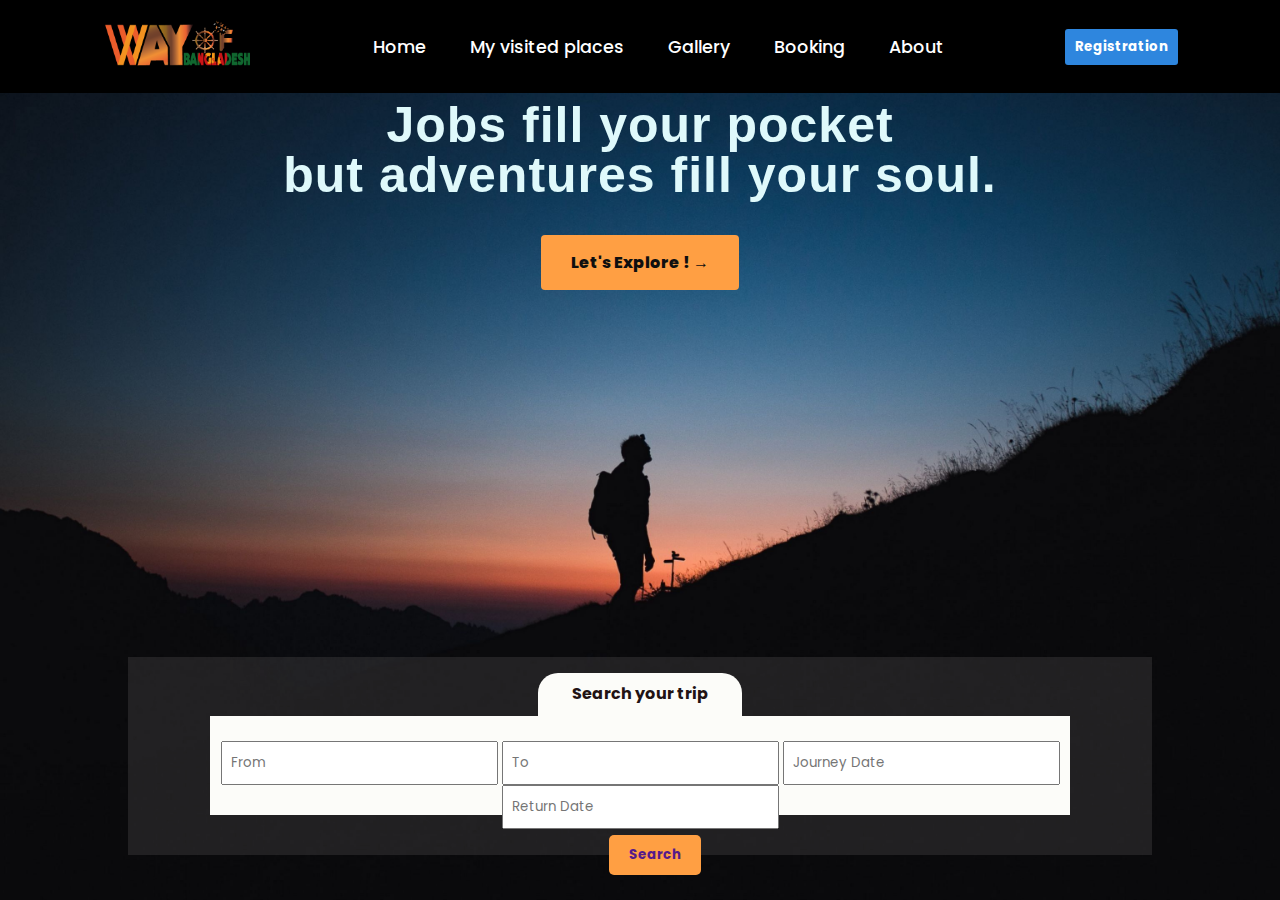
==== Way Of Bangladesh/index.html @ bf44c083 "Add files via upload" ====
<!DOCTYPE html>
<html lang="en">
<head>
  <meta charset="UTF-8">
  <meta http-equiv="X-UA-Compatible" content="IE=edge">
  <meta name="viewport" content="width=device-width, initial-scale=1.0">
  <title>Way of Bangladesh</title>
  <link rel="shortcut icon" href="./images/way-of-bangladesh2.png" type="image/png">
  <link rel="stylesheet" href="css/style.css">
  <link rel="stylesheet"
  href="https://unpkg.com/boxicons@latest/css/boxicons.min.css">

  <link rel="preconnect" href="https://fonts.googleapis.com">
  <link rel="preconnect" href="https://fonts.gstatic.com" crossorigin>
  <link href="https://fonts.googleapis.com/css2?family=Paytone+One&family=Poppins:wght@200;400;500;600;700;800;900&family=Roboto+Condensed:wght@400;700&display=swap" rel="stylesheet">
  
</head>
<body>
  <!--Header-->
  <header >
    <a href="./index.html"><img class="logo-img" src="./images/way-of-bangladesh2.png" alt=""></a>
    <div class="bx bx-menu" id="menu-icon"></div>
    <ul class="navbar">
      <li><a href="#">Home</a></li>
      <li><a href="./my_visited_places.html">My visited places</a></li>
      <li><a href="./gallery.html">Gallery</a></li>
      
      <li><a href="./booking.html">Booking</a></li>
      <li><a href="./about.html">About</a></li>
      
    </ul>
    <button class="registration"><a href="./registration.html">Registration</a></button>
  </header>

  <!--Home section-->
  <div class="home-container">
    
    <section class="home" id="home">
      <div class="home-text">
        <h1>Jobs fill your pocket <br>but adventures fill your soul.</h1>
        <!-- <p>Jamie Lyn Beatty Thi</b></p> -->
        <div class="home-btn-container"><a href="#" class="home-btn">Let's Explore ! &#8594;</a></div>
      </div>
      
    </section>

      <div class="search-transparent-background-container">
        <div class="search-trip-heading">
          <p>Search your trip</p>
        </div>
        <div class="search-white-background-container">
          <input type="text" class="trip" placeholder="From">
          <input type="text" class="trip" placeholder="To">
          <input type="text" class="trip" placeholder="Journey Date">
          <input type="text" class="trip" placeholder="Return Date">
        </div>
        <div class="search-button-container">
          <button class="search-button"><a href="">Search</a></button>
        </div>
      </div>
    </div>
    



  <!--link to js-->
  <script type="text/javascript" src="js/script.js"></script>
</body>
</html>
---- Way Of Bangladesh/css/style.css ----
*{
  padding: 0;
  margin: 0;
  box-sizing: border-box;
  font-family: 'Poppins', sans-serif;
  text-decoration: none;
  list-style: none;
  scroll-behavior: smooth;
}
:root{
  --bg-color: #fff;
  --text-color: #221314;
  --second-color: #5a7184;
  --main-color: #6e54fa;
  --big-font: 6rem;
  --h2-font: 3rem;
  --p-font: 1.1rem;
}
body{
  background: var(--bg-color);
  color: var(--text-color);
}
header{
  position: fixed;
  top: 0;
  right: 0;
  width: 100%;
  z-index: 1000;
  display: flex;
  align-items: center;
  justify-content: space-between;
  background: transparent;
  padding: 18px 8%;
  transition: ease .40s;
  background-color: black;
}


.logo-img{
  width: 150px;
}

.navbar{
  display: flex;

}
.navbar a{
  color: var(--bg-color);
  font-size: var(--p-font);
  font-weight: 500;
  padding: 10px 22px;
  border-radius: 4px;
  transition: ease .40s;
}
.navbar a:hover{
  background: var(--bg-color);
  color: var(--text-color);
  box-shadow: 5px 10px 30px rgb(85 85 85 / 20%) ;
  border-radius: 4px;
}
#menu-icon{
  color: var(--bg-color);
  font-size: 35px;
  z-index: 10001;
  cursor: pointer;
  display: none;
}
section{
  padding: 80px 8%;

}


.home{
  position: relative;
  width: 100%;
  height: 100vh;
  background: url(../images/227186-download-wallpaper-3840x2160-silhouette-lonely-mountain-night.jpg);
  background-size: cover;
  background-position: center;
  display: grid;
  grid-template-columns: repeat(1, 1fr);
  
}
.home-text h1{
  font-size: 50px;
  line-height: 1.0;
  color: #dff9fb;
  font-family: 'Anton', sans-serif;
  letter-spacing: 1px;
  margin-bottom: 35px;
  margin-top: 20px;
  font-weight: 800;
  text-align:center;
  

}
/* .home-text p{
  color: #1a1818bf;
  font-size: 18px;
  font-weight: 400;
  line-height: 30px;
  margin-bottom: 10px;
  text-align:center;
} */
.home-btn{
   display: inline-block;
   font-size: 16px;
   padding: 15px 30px;
   background: #ff9f43;
   color:rgb(15, 15, 15);
   border-radius: 4px;
   transition: ease .40s;
   font-weight: 800;
   

}
.home-btn-container{
  text-align: center;
}
.home-btn:hover{
  background:white;
  color: black;
  transform: scale(1.0);
}
.registration{
  padding: 8px 10px;
  background-color: #2e86de;
  
  font-weight: bold;
  border: none;
  border-radius: 3px;

}
.registration a{
  color: white;
}
.registration:active{
  background-color: #6e54fa;
}
.home-container{
  position: relative;
}
.search-transparent-background-container{
  position: absolute;
  background-color: rgba(88, 87, 87, 0.3);

  top: 73%;
  left: 10%;
  right: 10%;
  bottom: 5%;
}
.search-white-background-container{
  position: absolute;
  top: 30%;
  left: 8%;
  right: 8%;
  bottom: 20%;
  padding-top: 25px;
  background-color: rgb(252, 252, 249);
  text-align: center;
  
}
.search-trip-heading{
  position: absolute;
  top: 8%;
  left: 40%;
  right: 40%;
  bottom: 70%;
  background-color: rgb(252, 252, 249);
  text-align: center;
  border-top-left-radius: 20px;
  border-top-right-radius: 20px;
  font-weight: bold;
  padding-top: 8px;
}
.trip{
  padding: 10px 8px;
  
}
.search-button-container{
  position: absolute;
  top: 90%;
  bottom: -5%;
  left: 47%;
  right: 45%;
  
}
.search-button{
  background-color: #ff9f43;
  border: none;
  padding:10px 20px;
  border-radius: 5px;
  font-weight: bold;
  
}
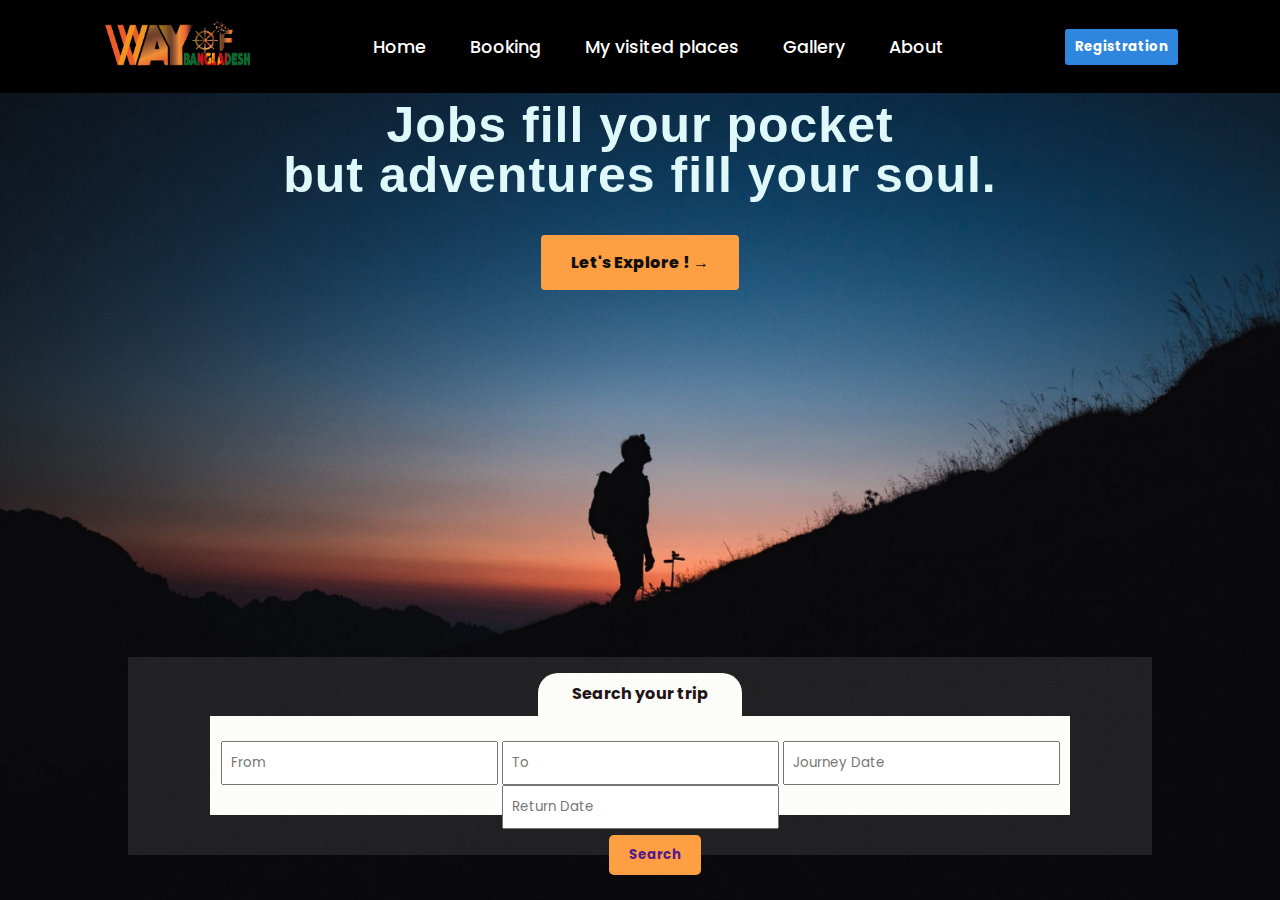
==== commit 2744fa83: "Add files via upload" ====
--- a/Way Of Bangladesh/index.html
+++ b/Way Of Bangladesh/index.html
@@ -22,10 +22,11 @@
     <div class="bx bx-menu" id="menu-icon"></div>
     <ul class="navbar">
       <li><a href="#">Home</a></li>
+      <li><a href="./booking.html">Booking</a></li>
       <li><a href="./my_visited_places.html">My visited places</a></li>
       <li><a href="./gallery.html">Gallery</a></li>
       
-      <li><a href="./booking.html">Booking</a></li>
+      
       <li><a href="./about.html">About</a></li>
       
     </ul>
